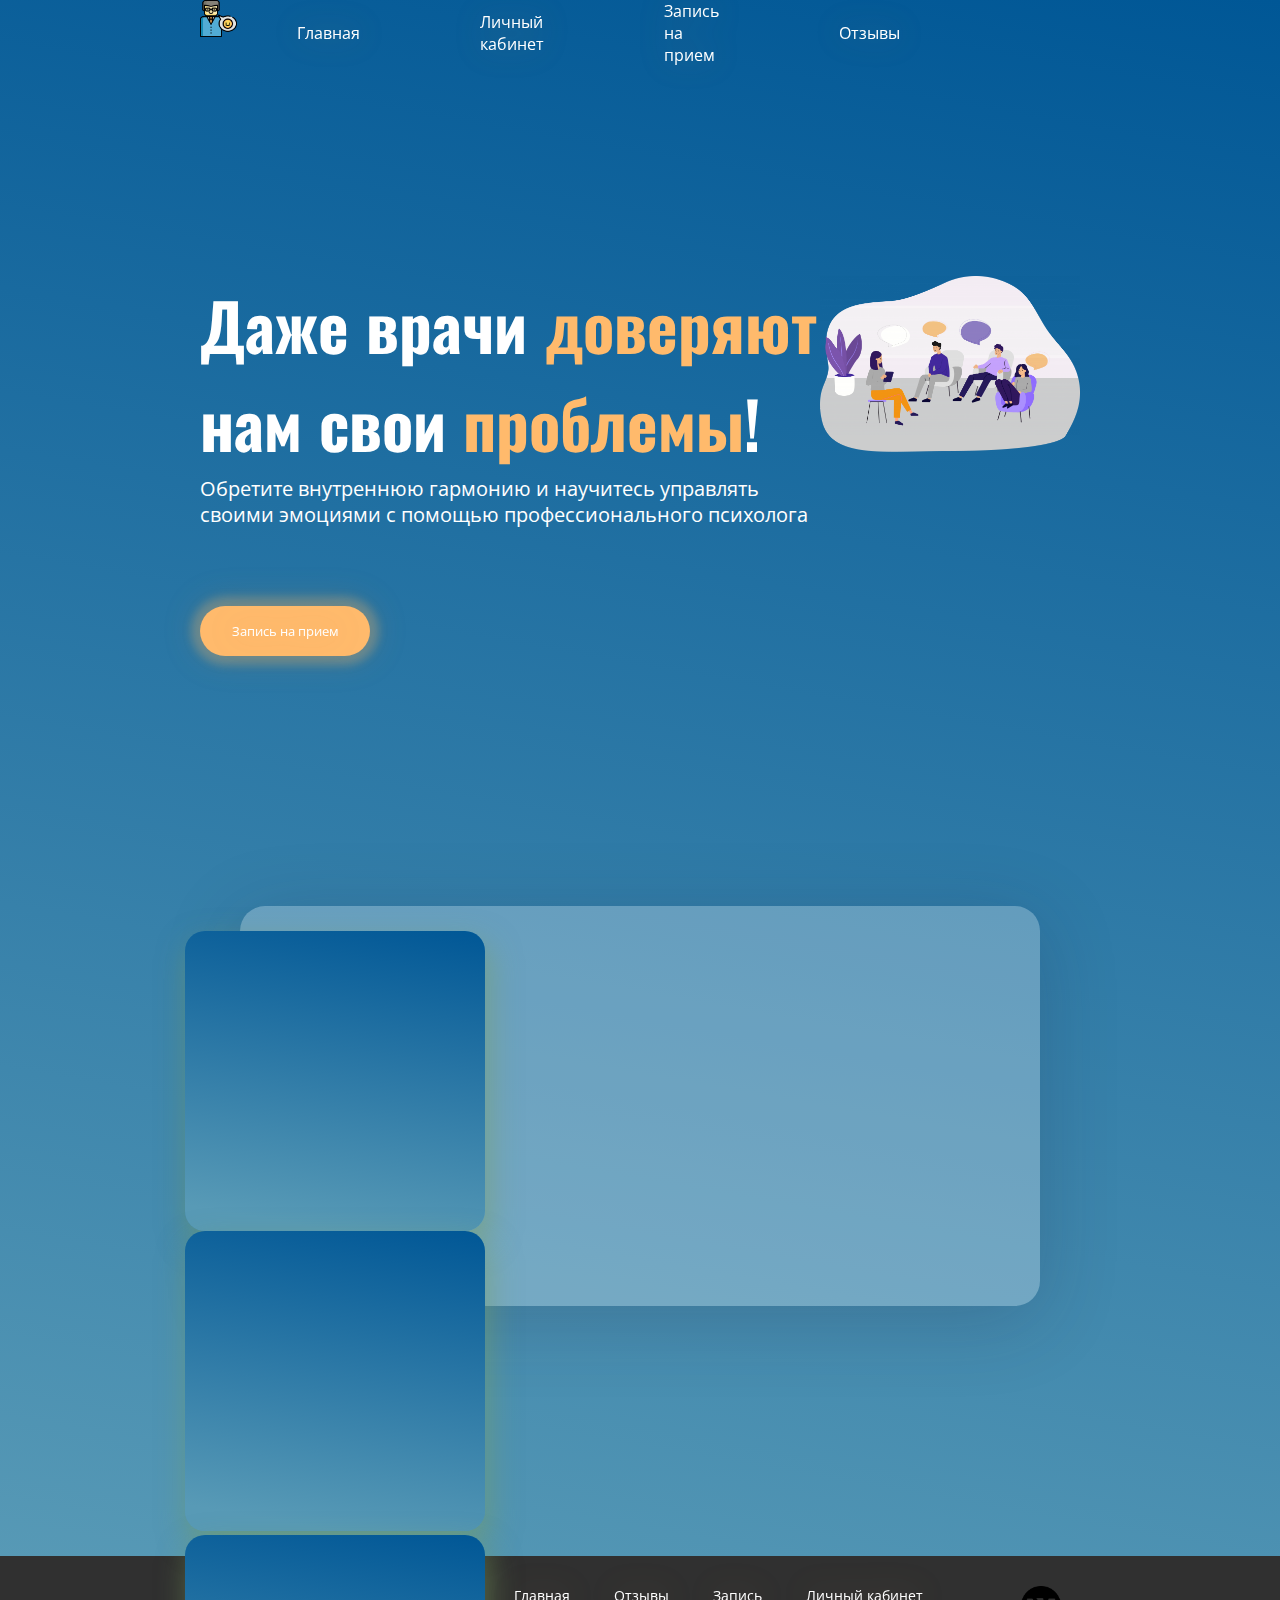
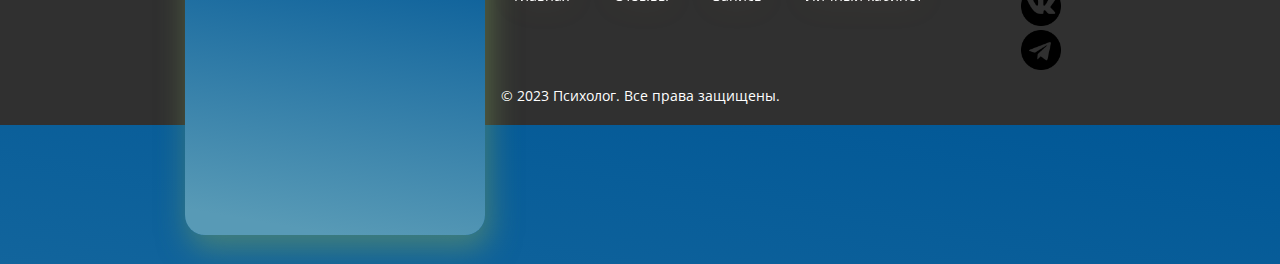
==== index.html @ 25e4c680 "Add files via upload" ====
﻿<!DOCTYPE html>
<html lang="en">
<head>
    <meta charset="UTF-8">
    <meta http-equiv="X-UA-Compatible" content="IE=edge">
    <meta name="viewport" content="width=device-width, user-scalable=no, initial-scale=1.0, maximum-scale=1.0, minimum-scale=1.0">
    <title>Счастливая семья</title>
    <link rel="stylesheet" href="главаная.css">
    <script src="главаная.js"></script>
    <link rel="preconnect" href="https://fonts.googleapis.com">
    <link rel="preconnect" href="https://fonts.gstatic.com" crossorigin>
    <link href="https://fonts.googleapis.com/css2?family=Open+Sans:ital,wght@0,300;0,400;0,500;0,600;0,700;0,800;1,300;1,400;1,500;1,600;1,700;1,800&family=Oswald:wght@200;300;400;500;600;700&display=swap" rel="stylesheet"> 
    
	  <link rel="stylesheet" href='https://cdnjs.cloudflare.com/ajax/libs/Swiper/4.3.5/css/swiper.min.css'>
</head>
<body>
    <header>
       <div class="logo_img">
          <img src="icon.png">
       </div>
      <nav class="header-nav">
        <a href="главная.html" class="nav-a" >Главная</a>
        <a href="регистрация.html" class="nav-a" >Личный кабинет</a>
        <a href="запись на прием.html" class="nav-a" >Запись на прием</a>
        <a href="отзывы.html" class="nav-a" >Отзывы</a>
        <a href="" class="nav-a"></a>
          
      </nav>
    </header>
    
    <main>
      <div class="page1">
          <section class="">
            <div class="page1_h1"><h1>Даже врачи <b>доверяют</b> нам свои <b>проблемы</b>!</h1></div>
            <div class="page1_p"><p class="page1_p">Обретите внутреннюю гармонию и научитесь управлять своими эмоциями с помощью профессионального психолога</p></div>
            <button class="button2"><a href="запись на прием.html">Запись на прием</a></button>
          </section>
          <aside>
            <div class="shadow"></div>
            <img src="img_page1.png" alt="">
          </aside>
      </div>
      <section class="slider">
        <div class="blog-slider">
          <div class="blog-slider__wrp swiper-wrapper">
          <div class="blog-slider__item swiper-slide">
          <div class="blog-slider__img">
          <img src="https://bemeta.co/pages/main/im-service-step1-t.webp" alt="">
          </div>
          <div class="blog-slider__content">
          <div class="blog-slider__title">Заполните анкету</div>
          <div class="blog-slider__text">Предложим психотерапевтов, которые знают, как работать с вашим запросом. Учтём пожелания по цене и расположению.</div>
          </div>
        </div>
        <div class="blog-slider__item swiper-slide">
          <div class="blog-slider__img">
          <img src="https://bemeta.co/pages/main/im-service-step2-t.webp" alt="">
          </div>
          <div class="blog-slider__content">
          
          <div class="blog-slider__title">Договор о встрече</div>
          <div class="blog-slider__text">Мы создадим чат для вас с психотерапевтом в удобном для вас мессенджере , где вы сможете задать интересующие вас вопросы и договориться о встрече.</div>
          </div>
        </div>
        <div class="blog-slider__item swiper-slide">
          <div class="blog-slider__img">
          <img src="https://bemeta.co/pages/main/im-service-step4-t.webp" alt="">
          </div>
          <div class="blog-slider__content">
            <div class="blog-slider__title">Начните психотерапию</div>
            <div class="blog-slider__text">Мы не стандартизируем формат взаимодействия с психотерапевтом. Мы соединяем вас с терапевтом, а дальше вы сами договариваетесь о способе связи, оплаты и регулярности встреч.</div>
            <button class="blog-slider__button"><a href="регистрация.html" >Заходи</a></button>
          </div>
        </div>
        </div>
          <div class="blog-slider__pagination"></div>
        </div>
        <script src="https://cdnjs.cloudflare.com/ajax/libs/jquery/3.3.1/jquery.min.js"></script>
        <script src="https://cdnjs.cloudflare.com/ajax/libs/Swiper/4.3.5/js/swiper.min.js"></script><script src="главаная.js"></script>
      </section>
    </main>
    <footer>
      <div class="container">
        <div class="footer-content">
          <div class="footer-column">
            <p>Телефон: +1231232131</p>
            <p>Email: tarta@gmail.com</p>
            <p>Адрес: ул. Пригорная, 123, Казань</p>
          </div>
          <div class="footer-column">
              <a href="главная.html" class="fot">Главная</a>
              <a href="отзывы.html" class="fot">Отзывы</a>
              <a href="запись на прием.html" class="fot">Запись</a>
              <a href="личныйкабинет.html" class="fot">Личный кабинет</a>
          </div>
          <div class="footer-column">
            <ul class="social-icons">
              <img src="social.png">
              <img src="telegram.png">
            </ul>
          </div>
        </div>
        <div class="footer-bottom">
          <p>© 2023 Психолог. Все права защищены.</p>
        </div>
      </div>
    </footer>
</body>
</html>
---- главаная.css ----
*{
    box-sizing: border-box;
    margin: 0;
}

Body{
    background: linear-gradient(189.96deg, #005796 0%, #589AB6 92.53%);
	margin: 0;
}

img{
    width: 100%;
}

header{
    display: flex;
	margin:  0 200px 0 200px;
}
main{
	margin:  0 200px 0 200px;
}

b{
    color: #FFBA6C ;
}

h1{
    font-family: 'Oswald';
    font-size: 65px;
    line-height: 1.5;
}
h2{
    font-family: 'Oswald';
    font-size: 48px;
    margin: 270px 0 100px 0;
    text-align: center;
}
p,a,input{
	font-family: 'Open Sans',sans-serif;
}
h1,h2,h3,h4{
	font-family: 'Oswald';

}

.logo_img{
    height: 50px;
    width: 50px;

}

.header-nav{
    display: flex;
    margin: auto auto auto  auto;
}

.nav-a{
    margin: auto 60px auto 60px;
    color: white;

}

.button1{
    height: 30px;
    width: 100px;
    margin: auto 0 auto 70px;
    color: white;
    background-color: #0057FF;
    border: #0057FF;
    box-shadow: 4px 4px 9px -1px rgba(169, 58, 255, 0.73);
    border-radius: 15px;
}

.page1{
    display: flex;
    margin: 210px 0 0 0;
    color: white;
}

.page1_h1{
    width: 620px;
    height: 180px;
    margin-bottom: 20px;
}
.page1_p{
    width: 620px;
    height: 130px;
    
}

.page1_p{
    font-family: 'Open Sans',sans-serif;
    font-size: 20px;
    line-height: 1.3;
}
.shadow{
    background: rgba(255, 186, 108, 0.69);
    filter: blur(156px);
}

.button2{
    height: 50px;
    width: 170px;
    margin: 0 0 0 0;
    color: white;
    background: #FFBA6C;
    border: #FFBA6C;
    box-shadow: 0px 0px 8px 9px rgba(255, 186, 108, 0.25);
    border-radius: 35px;
}
.page2{
    color: white;
}

.page2-table{
    display: flex;
}

.page2_box{
    width: 320px;
    height: 545px;
    background: rgba(255, 255, 255, 0.26);
    box-shadow: 0px 4px 14px rgba(0, 0, 0, 0.25);
    backdrop-filter: blur(14px);   
    border-radius: 30px;
    margin: auto auto auto auto;
}

.page2__box_h3{
    text-align: center;
    margin: 40px 30px 30px 30px;
    font-family: 'Open Sans';
    font-size: 22px;
}

.page2__box_p{
    margin: 0 30px 0 30px;
    font-family: 'Open Sans';
    font-size: 18px;
    line-height: 1.5;
    text-indent:  20px;
    text-align: justify;
}

#margin_button{
    margin: 60px auto auto 70px;
}

.under-box-text{
    font-family: 'Open Sans';
    font-size: 15px;
    line-height: 122.2%;
    margin: 80px 0 50px 0;
}

.slider{
	min-height: 100vh;
	display: flex;
}

.blog-slider {
	width: 95%;
	position: relative;
	max-width: 800px;
	margin: auto;
	background: rgba(255, 255, 255, 0.26);
	box-shadow: 0px 14px 80px rgba(34,35,58,0.2);
	padding: 25px;
	border-radius: 25px;
	height: 400px;
	transition: all 0.3s;
}

.blog-slider__item {
	display: flex;
	align-items: center;
}

.blog-slider__item.swiper-slide-active .blog-slider__img img{
	opacity: 1;
	transition-delay: 0.3s;
}
.blog-slider__item.swiper-slide-active .blog-slider__content > *{
	opacity: 1;
	transform: none;
}

.blog-slider__item.swiper-slide-active .blog-slider__content > *{
	opacity: 1;
	transform: none;
}

.blog-slider__item.swiper-slide-active .blog-slider__content > *:nth-child(1){
	transition-delay: 0.3s;
}

.blog-slider__item.swiper-slide-active .blog-slider__content > *:nth-child(2){
	transition-delay: 0.4s;
}

.blog-slider__item.swiper-slide-active .blog-slider__content > *:nth-child(3){
	transition-delay: 0.5s;
}

.blog-slider__item.swiper-slide-active .blog-slider__content > *:nth-child(4){
	transition-delay: 0.6s;
}

.blog-slider__item.swiper-slide-active .blog-slider__content > *:nth-child(5){
	transition-delay: 0.7s;
}

.blog-slider__item.swiper-slide-active .blog-slider__content > *:nth-child(6){
	transition-delay: 0.8s;
}

.blog-slider__item.swiper-slide-active .blog-slider__content > *:nth-child(7){
	transition-delay: 0.9s;
}

.blog-slider__item.swiper-slide-active .blog-slider__content > *:nth-child(8){
	transition-delay: 1s;
}

.blog-slider__item.swiper-slide-active .blog-slider__content > *:nth-child(9){
	transition-delay: 1.1s;
}

.blog-slider__item.swiper-slide-active .blog-slider__content > *:nth-child(10){
	transition-delay: 1.2s;
}

.blog-slider__item.swiper-slide-active .blog-slider__content > *:nth-child(11){
	transition-delay: 1.3s;
}

.blog-slider__item.swiper-slide-active .blog-slider__content > *:nth-child(12){
	transition-delay: 1.4s;
}

.blog-slider__item.swiper-slide-active .blog-slider__content > *:nth-child(13){
	transition-delay: 1.5s;
}

.blog-slider__item.swiper-slide-active .blog-slider__content > *:nth-child(14){
	transition-delay: 1.6s;
}

.blog-slider__item.swiper-slide-active .blog-slider__content > *:nth-child(15){
	transition-delay: 1.7s;
}

.blog-slider__img {
	width: 300px;
	flex-shrink: 0;
	height: 300px;
	background: linear-gradient(189.96deg, #005796 0%, #589AB6 92.53%);
	box-shadow: 4px 13px 30px 1px rgba(123, 160, 91, 0.5);
	border-radius: 20px;
	transform: translateX(-80px);
	overflow: hidden;
}

	.blog-slider__img:after {
	content: "";
	position: absolute;
	top: 0;
	left: 0;
	width: 100%;
	height: 100%;
	background: linear-gradient(189.96deg, #005796 0%, #589AB6 92.53%);
	border-radius: 20px;
	opacity: 0.1;
	}

.blog-slider__img img{
	width: 100%;
	height: 100%;
	object-fit: cover;
	display: block;
	opacity: 0;
	border-radius: 20px;
	transition: all 0.3s;
}

.blog-slider__content {
	padding-right: 25px;
}

.blog-slider__content > * {
	opacity: 0;
	transform: translateY(25px);
	transition: all 0.4s;
}

.blog-slider__title {
    font-family: 'Oswald';
	font-size: 30px;
	font-weight: 700;
	color: white;
	margin-bottom: 20px;
}

.blog-slider__text {
    font: 'Open Sans',sans-serif;
	color: white;
	margin-bottom: 30px;
	line-height: 1.5em;
    font-size: 22px
}

.blog-slider__button {
	display: inline-flex;
	background: linear-gradient(189.96deg, #005796 0%, #589AB6 92.53%);
	padding: 15px 35px;
	border-radius: 50px;
	color: white;
	border: 1px  #005796 ;
	box-shadow: 0px 14px 80px rgba(123,160,91,0.4);
	text-decoration: none;
	font-weight: 500;
	justify-content: center;
	text-align: center;
	letter-spacing: 1px;
}

.blog-slider .swiper-container-horizontal > .swiper-pagination-bullets, .blog-slider .swiper-pagination-custom, .blog-slider .swiper-pagination-faction {
	bottom: 10px;
	left: 0;
	width: 100%;
}

.blog-slider__pagination {
	position: absolute;
	z-index: 21;
	right: 20px;
	width: 11px !important;
	text-align: center;
	left: auto !important;
	top:50%;
	bottom: auto !important;
	transform: translateY(-50%);
}

.blog-slider__pagination.swiper-pagination-bullets .swiper-pagination-bullet {
	margin: 8px 0;
}

.blog-slider__pagination .swiper-pagination-bullet {
	width: 11px;
	height: 11px;
	display: block;
	border-radius: 10px;
	background: #062744;
	opacity: 0.2;
	transition: all 0.3s;
}

.blog-slider__pagination .swiper-pagination-bullet-active {
	opacity: 1;
	background: #0057FF;
	height: 30px;
	box-shadow: 0px 0px 20px rgba(252,56,56,0.3);
}
	a,button{
		text-decoration: none;
		color: white;
		filter: drop-shadow(0px -1px 15px rgba(204, 141, 48, 0.25));
	}
 	button:active{
		box-shadow: inset 2px 2px 18px rgba(0, 0, 0, 0.64);
	}
 	button:hover{
		filter: drop-shadow(0px 0px 14px rgba(255, 217, 160, 0.25));
	}
	button:focus{
		text-decoration: dashed;
	}
	footer{
		background-color: #303030;
		padding: 0 0 20px 0;
		font-family: 'Open Sans',sans-serif;
		font-size: 14px;
	  }
	  .container{
		color: white;
		margin:  0 200px 0 200px;
	  }
	  .footer-content{
		display: flex;
	  }
	  .social-icons{
		width: 80px;
		height: 100px;
	  }
	  
	  .footer-column{
	  margin: 30px auto 0 auto;	
	  }
	  .fot{
	  margin: 0 20px 0 20px;
	  }
	  .footer-bottom{
		text-align: center;
	  }
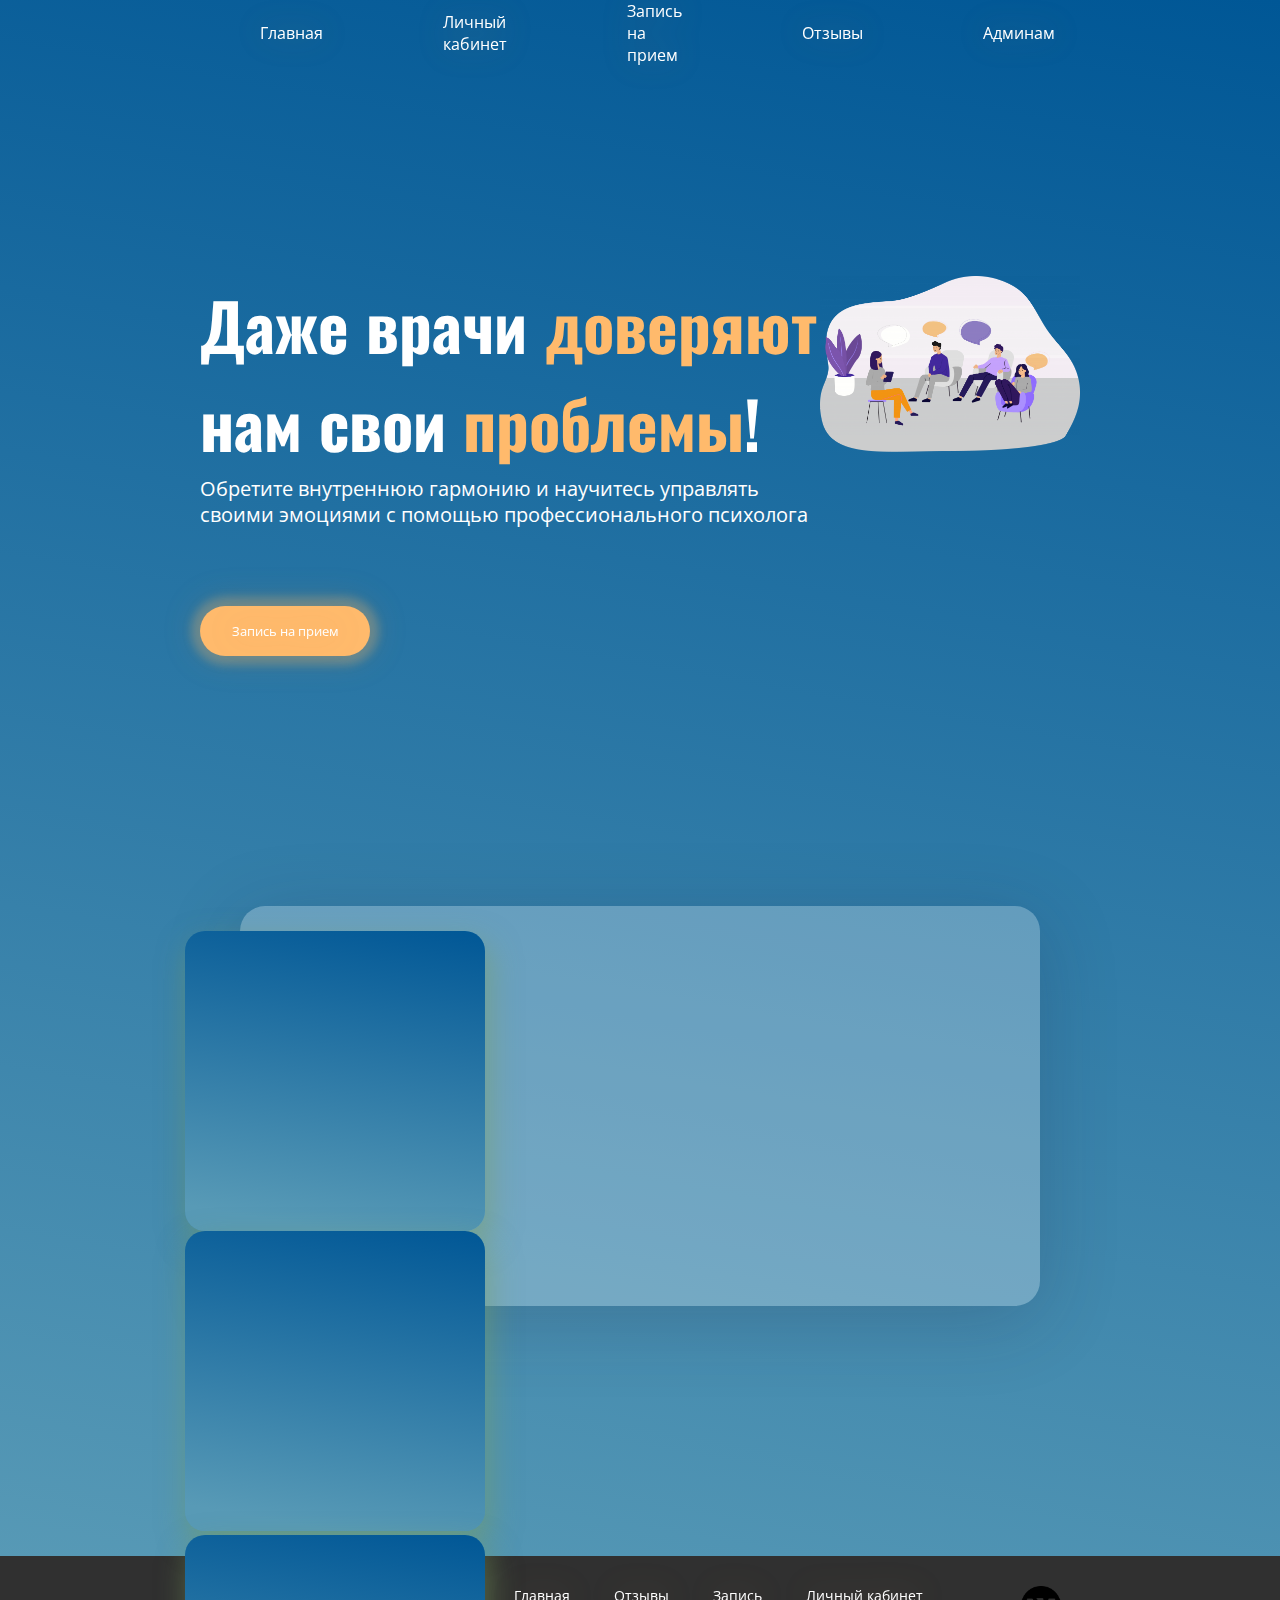
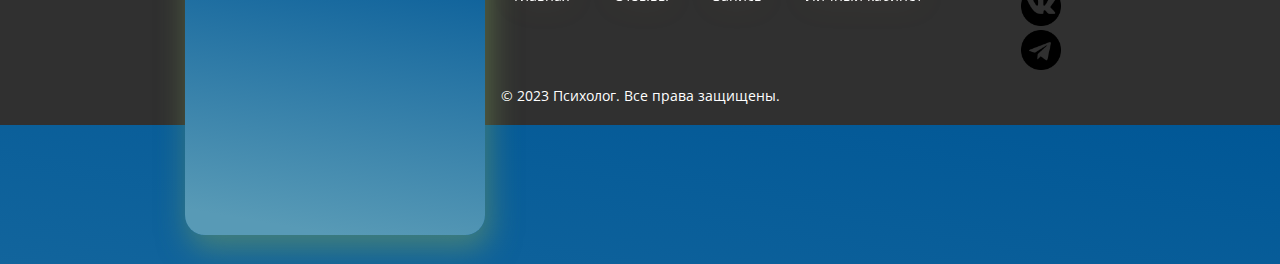
==== commit 97f2d302: "Add files via upload" ====
--- a/index.html
+++ b/index.html
@@ -19,11 +19,11 @@
           <img src="icon.png">
        </div>
       <nav class="header-nav">
-        <a href="главная.html" class="nav-a" >Главная</a>
+        <a href="index.html" class="nav-a" >Главная</a>
         <a href="регистрация.html" class="nav-a" >Личный кабинет</a>
         <a href="запись на прием.html" class="nav-a" >Запись на прием</a>
         <a href="отзывы.html" class="nav-a" >Отзывы</a>
-        <a href="" class="nav-a"></a>
+        <a href="лчадмин.html" class="nav-a">Админам</a>
           
       </nav>
     </header>
@@ -88,7 +88,7 @@
             <p>Адрес: ул. Пригорная, 123, Казань</p>
           </div>
           <div class="footer-column">
-              <a href="главная.html" class="fot">Главная</a>
+              <a href="index.html" class="fot">Главная</a>
               <a href="отзывы.html" class="fot">Отзывы</a>
               <a href="запись на прием.html" class="fot">Запись</a>
               <a href="личныйкабинет.html" class="fot">Личный кабинет</a>
--- a/главаная.css
+++ b/главаная.css
@@ -146,12 +146,6 @@
     margin: 60px auto auto 70px;
 }
 
-.under-box-text{
-    font-family: 'Open Sans';
-    font-size: 15px;
-    line-height: 122.2%;
-    margin: 80px 0 50px 0;
-}
 
 .slider{
 	min-height: 100vh;
